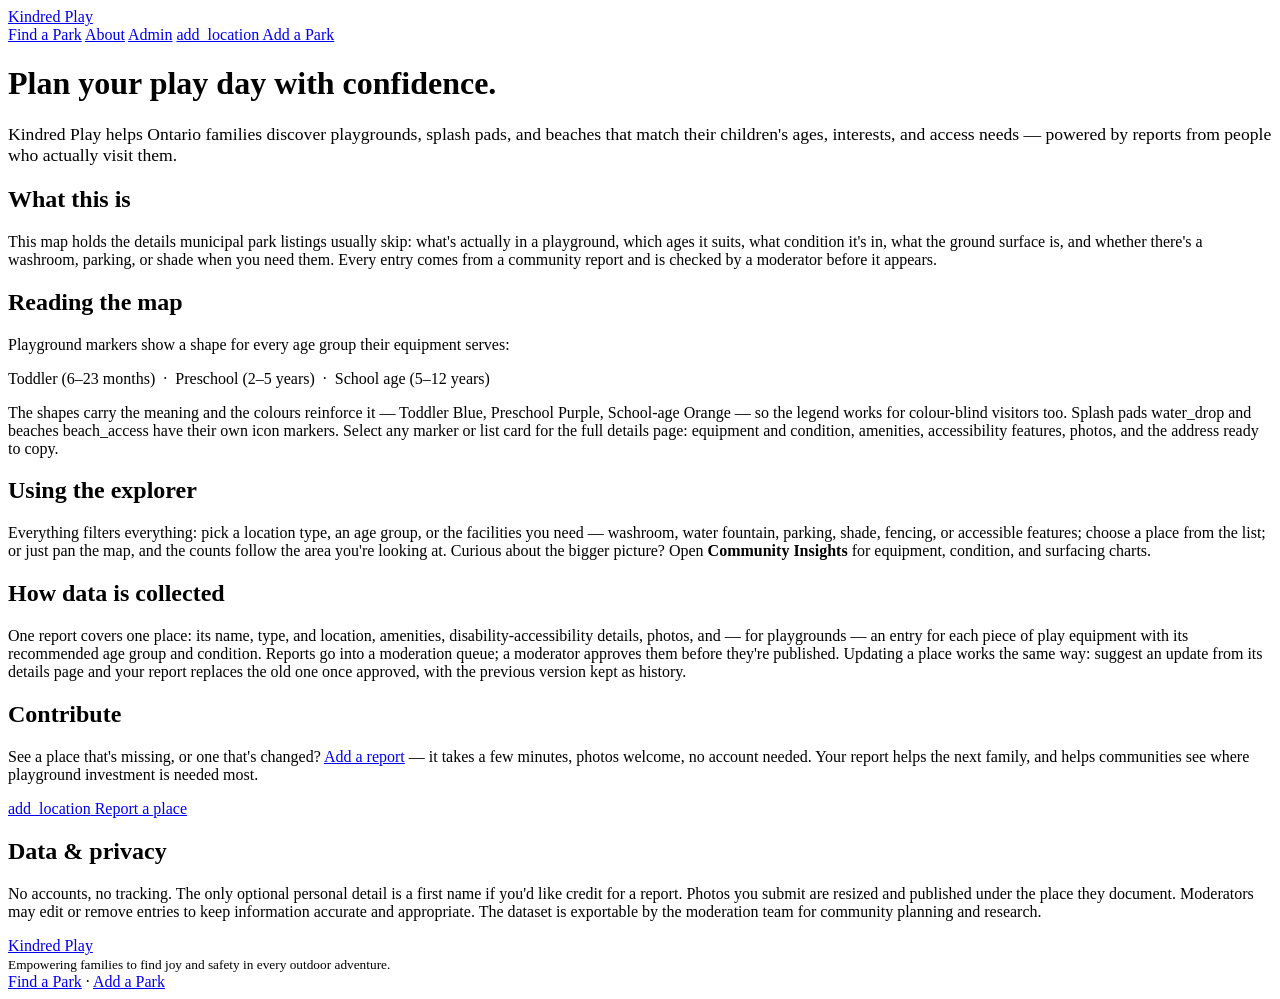
==== frontend/about.html @ 775310a0 "Commit project to github" ====
<!DOCTYPE html>
<html lang="en">
<head>
<meta charset="utf-8">
<meta name="viewport" content="width=device-width, initial-scale=1">
<title>About — Kindred Play</title>
<link rel="preconnect" href="https://fonts.googleapis.com">
<link href="https://fonts.googleapis.com/css2?family=Plus+Jakarta+Sans:wght@400;600;700;800&family=Be+Vietnam+Pro:wght@400;600;700&family=Material+Symbols+Outlined:opsz,wght,FILL,GRAD@20..48,400,0,0&display=swap" rel="stylesheet">
<link rel="stylesheet" href="/css/style.css">
</head>
<body>
<header class="site-header">
  <a class="brand" href="/">Kindred Play</a>
  <nav class="site-nav" aria-label="Main">
    <a href="/#explore">Find a Park</a>
    <a href="/about.html" aria-current="page">About</a>
    <a href="/admin.html">Admin</a>
    <a class="btn btn-primary btn-sm" href="/submit.html"><span class="ms" aria-hidden="true">add_location</span> Add a Park</a>
  </nav>
</header>

<main class="prose">
  <h1>Plan your play day with confidence.</h1>
  <p style="font-size:1.1rem;color:var(--ink-soft)">Kindred Play helps Ontario families discover playgrounds, splash pads, and beaches that match their children's ages, interests, and access needs — powered by reports from people who actually visit them.</p>

  <div class="card">
    <h2>What this is</h2>
    <p>This map holds the details municipal park listings usually skip: what's actually in a playground, which ages it suits, what condition it's in, what the ground surface is, and whether there's a washroom, parking, or shade when you need them. Every entry comes from a community report and is checked by a moderator before it appears.</p>
  </div>

  <div class="card">
    <h2>Reading the map</h2>
    <p>Playground markers show a shape for every age group their equipment serves:</p>
    <p>
      <span class="shape circle"></span> Toddler (6–23 months) &nbsp;·&nbsp;
      <span class="shape diamond"></span> Preschool (2–5 years) &nbsp;·&nbsp;
      <span class="shape triangle"></span> School age (5–12 years)
    </p>
    <p>The shapes carry the meaning and the colours reinforce it — Toddler Blue, Preschool Purple, School-age Orange — so the legend works for colour-blind visitors too. Splash pads <span class="ms" style="color:var(--forest)" aria-hidden="true">water_drop</span> and beaches <span class="ms" style="color:var(--forest)" aria-hidden="true">beach_access</span> have their own icon markers. Select any marker or list card for the full details page: equipment and condition, amenities, accessibility features, photos, and the address ready to copy.</p>
  </div>

  <div class="card">
    <h2>Using the explorer</h2>
    <p>Everything filters everything: pick a location type, an age group, or the facilities you need — washroom, water fountain, parking, shade, fencing, or accessible features; choose a place from the list; or just pan the map, and the counts follow the area you're looking at. Curious about the bigger picture? Open <b>Community Insights</b> for equipment, condition, and surfacing charts.</p>
  </div>

  <div class="card">
    <h2>How data is collected</h2>
    <p>One report covers one place: its name, type, and location, amenities, disability-accessibility details, photos, and — for playgrounds — an entry for each piece of play equipment with its recommended age group and condition. Reports go into a moderation queue; a moderator approves them before they're published. Updating a place works the same way: suggest an update from its details page and your report replaces the old one once approved, with the previous version kept as history.</p>
  </div>

  <div class="card">
    <h2>Contribute</h2>
    <p>See a place that's missing, or one that's changed? <a href="/submit.html">Add a report</a> — it takes a few minutes, photos welcome, no account needed. Your report helps the next family, and helps communities see where playground investment is needed most.</p>
    <p><a class="btn btn-primary" href="/submit.html"><span class="ms" aria-hidden="true">add_location</span> Report a place</a></p>
  </div>

  <div class="card">
    <h2>Data &amp; privacy</h2>
    <p>No accounts, no tracking. The only optional personal detail is a first name if you'd like credit for a report. Photos you submit are resized and published under the place they document. Moderators may edit or remove entries to keep information accurate and appropriate. The dataset is exportable by the moderation team for community planning and research.</p>
  </div>
</main>

<footer class="site-footer">
  <div><a class="brand" href="/">Kindred Play</a><br><small>Empowering families to find joy and safety in every outdoor adventure.</small></div>
  <div><a href="/#explore">Find a Park</a> · <a href="/submit.html">Add a Park</a></div>
</footer>
</body>
</html>
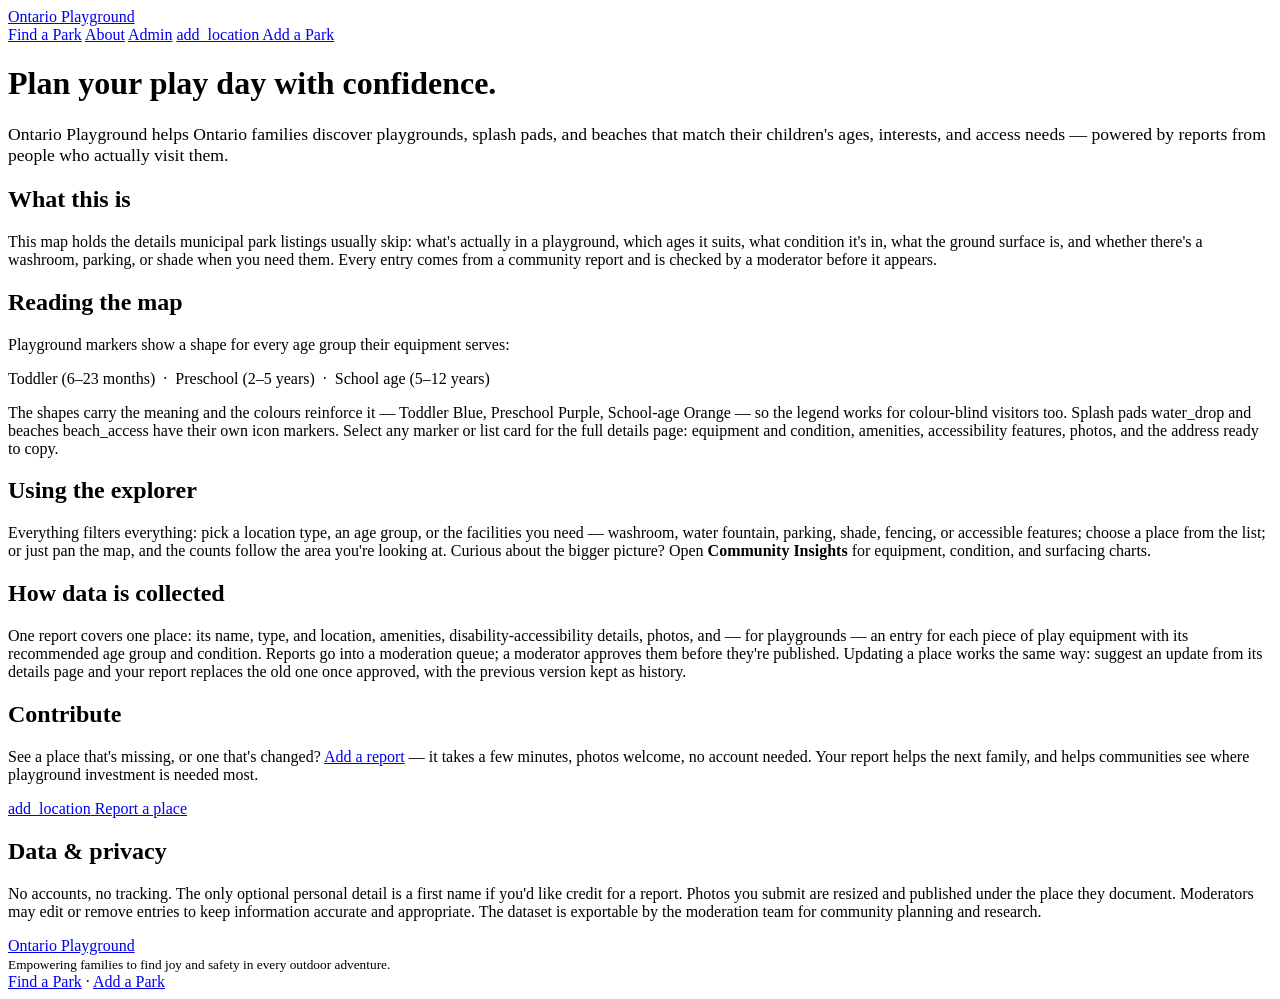
==== commit 9465b1b7: "name change" ====
--- a/frontend/about.html
+++ b/frontend/about.html
@@ -3,14 +3,14 @@
 <head>
 <meta charset="utf-8">
 <meta name="viewport" content="width=device-width, initial-scale=1">
-<title>About — Kindred Play</title>
+<title>About — Ontario Playground</title>
 <link rel="preconnect" href="https://fonts.googleapis.com">
 <link href="https://fonts.googleapis.com/css2?family=Plus+Jakarta+Sans:wght@400;600;700;800&family=Be+Vietnam+Pro:wght@400;600;700&family=Material+Symbols+Outlined:opsz,wght,FILL,GRAD@20..48,400,0,0&display=swap" rel="stylesheet">
 <link rel="stylesheet" href="/css/style.css">
 </head>
 <body>
 <header class="site-header">
-  <a class="brand" href="/">Kindred Play</a>
+  <a class="brand" href="/">Ontario Playground</a>
   <nav class="site-nav" aria-label="Main">
     <a href="/#explore">Find a Park</a>
     <a href="/about.html" aria-current="page">About</a>
@@ -21,7 +21,7 @@
 
 <main class="prose">
   <h1>Plan your play day with confidence.</h1>
-  <p style="font-size:1.1rem;color:var(--ink-soft)">Kindred Play helps Ontario families discover playgrounds, splash pads, and beaches that match their children's ages, interests, and access needs — powered by reports from people who actually visit them.</p>
+  <p style="font-size:1.1rem;color:var(--ink-soft)">Ontario Playground helps Ontario families discover playgrounds, splash pads, and beaches that match their children's ages, interests, and access needs — powered by reports from people who actually visit them.</p>
 
   <div class="card">
     <h2>What this is</h2>
@@ -62,7 +62,7 @@
 </main>
 
 <footer class="site-footer">
-  <div><a class="brand" href="/">Kindred Play</a><br><small>Empowering families to find joy and safety in every outdoor adventure.</small></div>
+  <div><a class="brand" href="/">Ontario Playground</a><br><small>Empowering families to find joy and safety in every outdoor adventure.</small></div>
   <div><a href="/#explore">Find a Park</a> · <a href="/submit.html">Add a Park</a></div>
 </footer>
 </body>
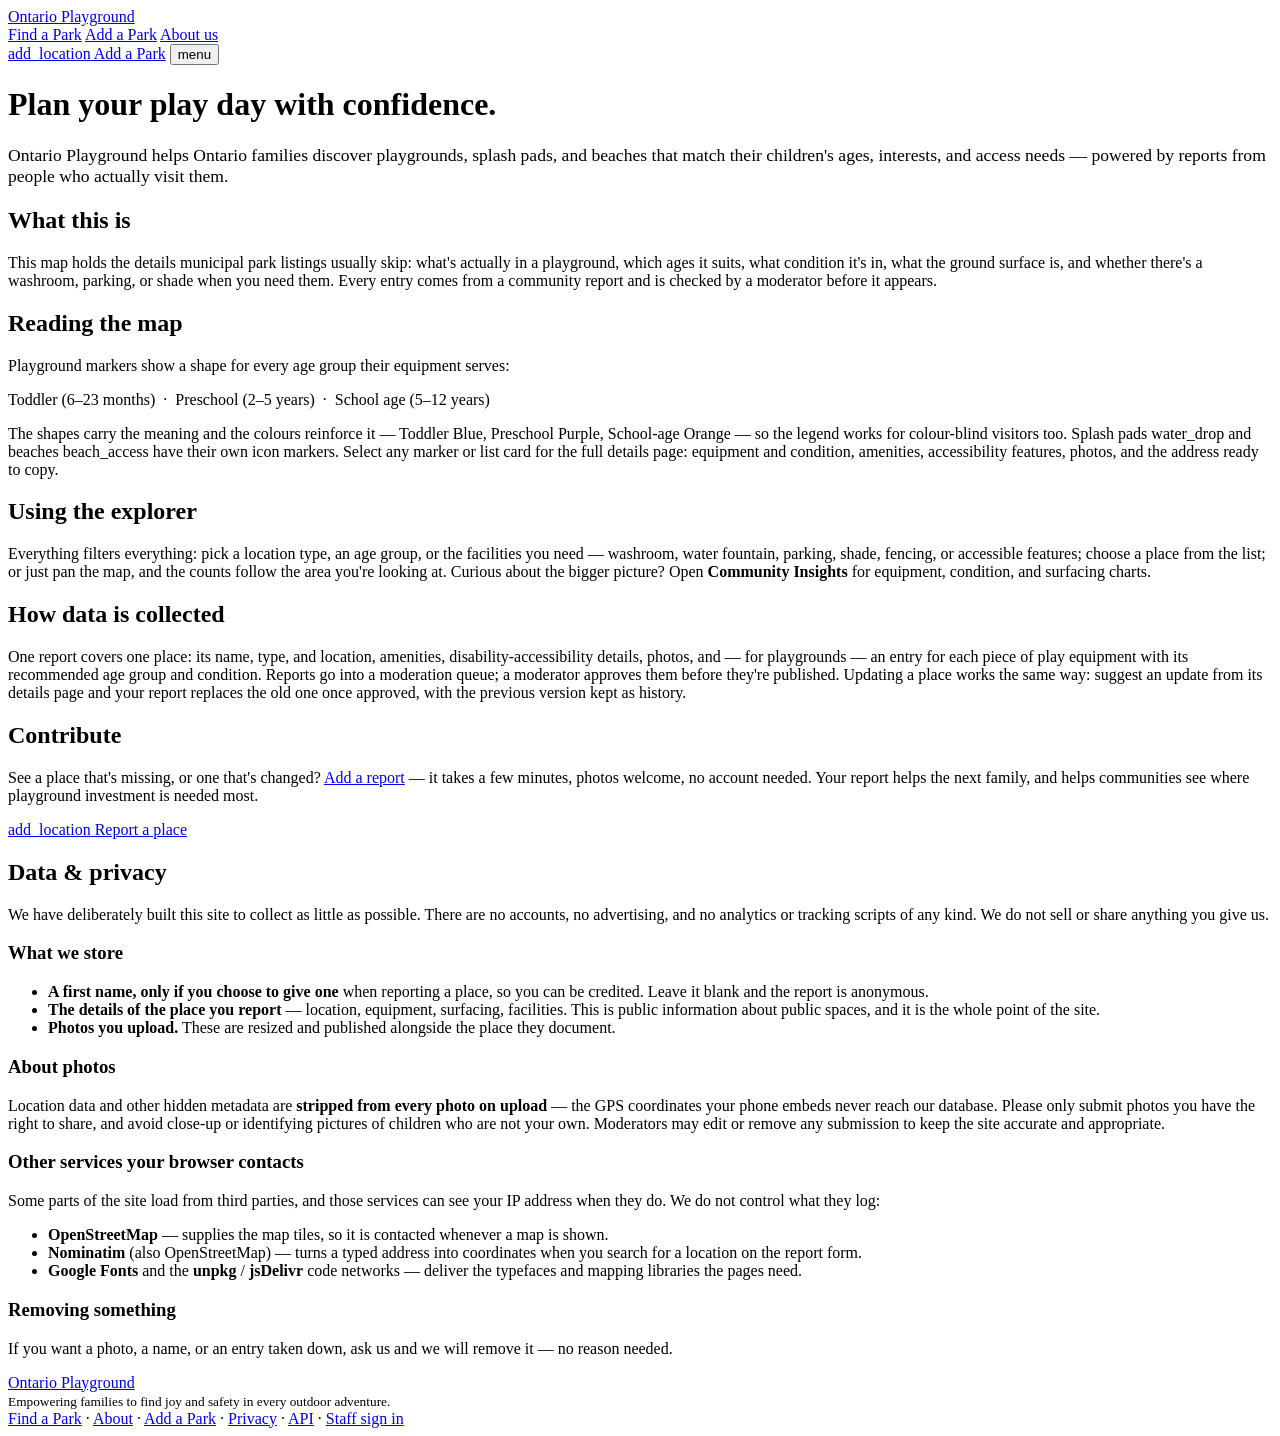
==== commit 5243a6c5: "new landing page design" ====
--- a/frontend/about.html
+++ b/frontend/about.html
@@ -9,15 +9,25 @@
 <link rel="stylesheet" href="/css/style.css">
 </head>
 <body>
-<header class="site-header">
-  <a class="brand" href="/">Ontario Playground</a>
-  <nav class="site-nav" aria-label="Main">
-    <a href="/#explore">Find a Park</a>
-    <a href="/about.html" aria-current="page">About</a>
-    <a href="/admin.html">Admin</a>
-    <a class="btn btn-primary btn-sm" href="/submit.html"><span class="ms" aria-hidden="true">add_location</span> Add a Park</a>
-  </nav>
-</header>
+<nav class="hp-nav" aria-label="Main">
+  <div class="hp-nav-inner">
+    <a class="hp-brand" href="/">Ontario Playground</a>
+    <div class="hp-nav-links" id="site-nav">
+      <a href="/explore.html">Find a Park</a>
+      <!-- Phone-only: the header's action pill is hidden under 640px, so without
+           these there is no route to the form or the about page on a phone. -->
+      <a class="hp-nav-only-mobile" href="/submit.html">Add a Park</a>
+      <a class="hp-nav-only-mobile" href="/about.html">About us</a>
+    </div>
+    <div class="hp-nav-actions">
+      <a class="hp-nav-cta" href="/submit.html"><span class="ms" aria-hidden="true">add_location</span> Add a Park</a>
+      <button class="hp-nav-toggle" id="nav-toggle" type="button" aria-expanded="false"
+              aria-controls="site-nav" aria-label="Menu">
+        <span class="ms" aria-hidden="true">menu</span>
+      </button>
+    </div>
+  </div>
+</nav>
 
 <main class="prose">
   <h1>Plan your play day with confidence.</h1>
@@ -56,14 +66,50 @@
   </div>
 
   <div class="card">
-    <h2>Data &amp; privacy</h2>
-    <p>No accounts, no tracking. The only optional personal detail is a first name if you'd like credit for a report. Photos you submit are resized and published under the place they document. Moderators may edit or remove entries to keep information accurate and appropriate. The dataset is exportable by the moderation team for community planning and research.</p>
+    <h2 id="privacy">Data &amp; privacy</h2>
+    <p>We have deliberately built this site to collect as little as possible. There are
+       no accounts, no advertising, and no analytics or tracking scripts of any kind.
+       We do not sell or share anything you give us.</p>
+
+    <h3>What we store</h3>
+    <ul>
+      <li><b>A first name, only if you choose to give one</b> when reporting a place, so you
+          can be credited. Leave it blank and the report is anonymous.</li>
+      <li><b>The details of the place you report</b> — location, equipment, surfacing,
+          facilities. This is public information about public spaces, and it is the whole
+          point of the site.</li>
+      <li><b>Photos you upload.</b> These are resized and published alongside the place they
+          document.</li>
+    </ul>
+
+    <h3>About photos</h3>
+    <p>Location data and other hidden metadata are <b>stripped from every photo on upload</b> —
+       the GPS coordinates your phone embeds never reach our database. Please only submit
+       photos you have the right to share, and avoid close-up or identifying pictures of
+       children who are not your own. Moderators may edit or remove any submission to keep
+       the site accurate and appropriate.</p>
+
+    <h3>Other services your browser contacts</h3>
+    <p>Some parts of the site load from third parties, and those services can see your IP
+       address when they do. We do not control what they log:</p>
+    <ul>
+      <li><b>OpenStreetMap</b> — supplies the map tiles, so it is contacted whenever a map is shown.</li>
+      <li><b>Nominatim</b> (also OpenStreetMap) — turns a typed address into coordinates when
+          you search for a location on the report form.</li>
+      <li><b>Google Fonts</b> and the <b>unpkg</b> / <b>jsDelivr</b> code networks — deliver the
+          typefaces and mapping libraries the pages need.</li>
+    </ul>
+
+    <h3>Removing something</h3>
+    <p>If you want a photo, a name, or an entry taken down, ask us and we will remove it —
+       no reason needed. <!-- TODO: add the real contact address here. --></p>
   </div>
 </main>
 
 <footer class="site-footer">
   <div><a class="brand" href="/">Ontario Playground</a><br><small>Empowering families to find joy and safety in every outdoor adventure.</small></div>
-  <div><a href="/#explore">Find a Park</a> · <a href="/submit.html">Add a Park</a></div>
+  <div class="footer-links"><a href="/explore.html">Find a Park</a> · <a href="/about.html">About</a> · <a href="/submit.html">Add a Park</a> · <a href="/about.html#privacy">Privacy</a> · <a href="/api/docs">API</a> · <a class="footer-admin" href="/admin.html">Staff sign in</a></div>
 </footer>
+<script src="/js/common.js"></script>
 </body>
 </html>
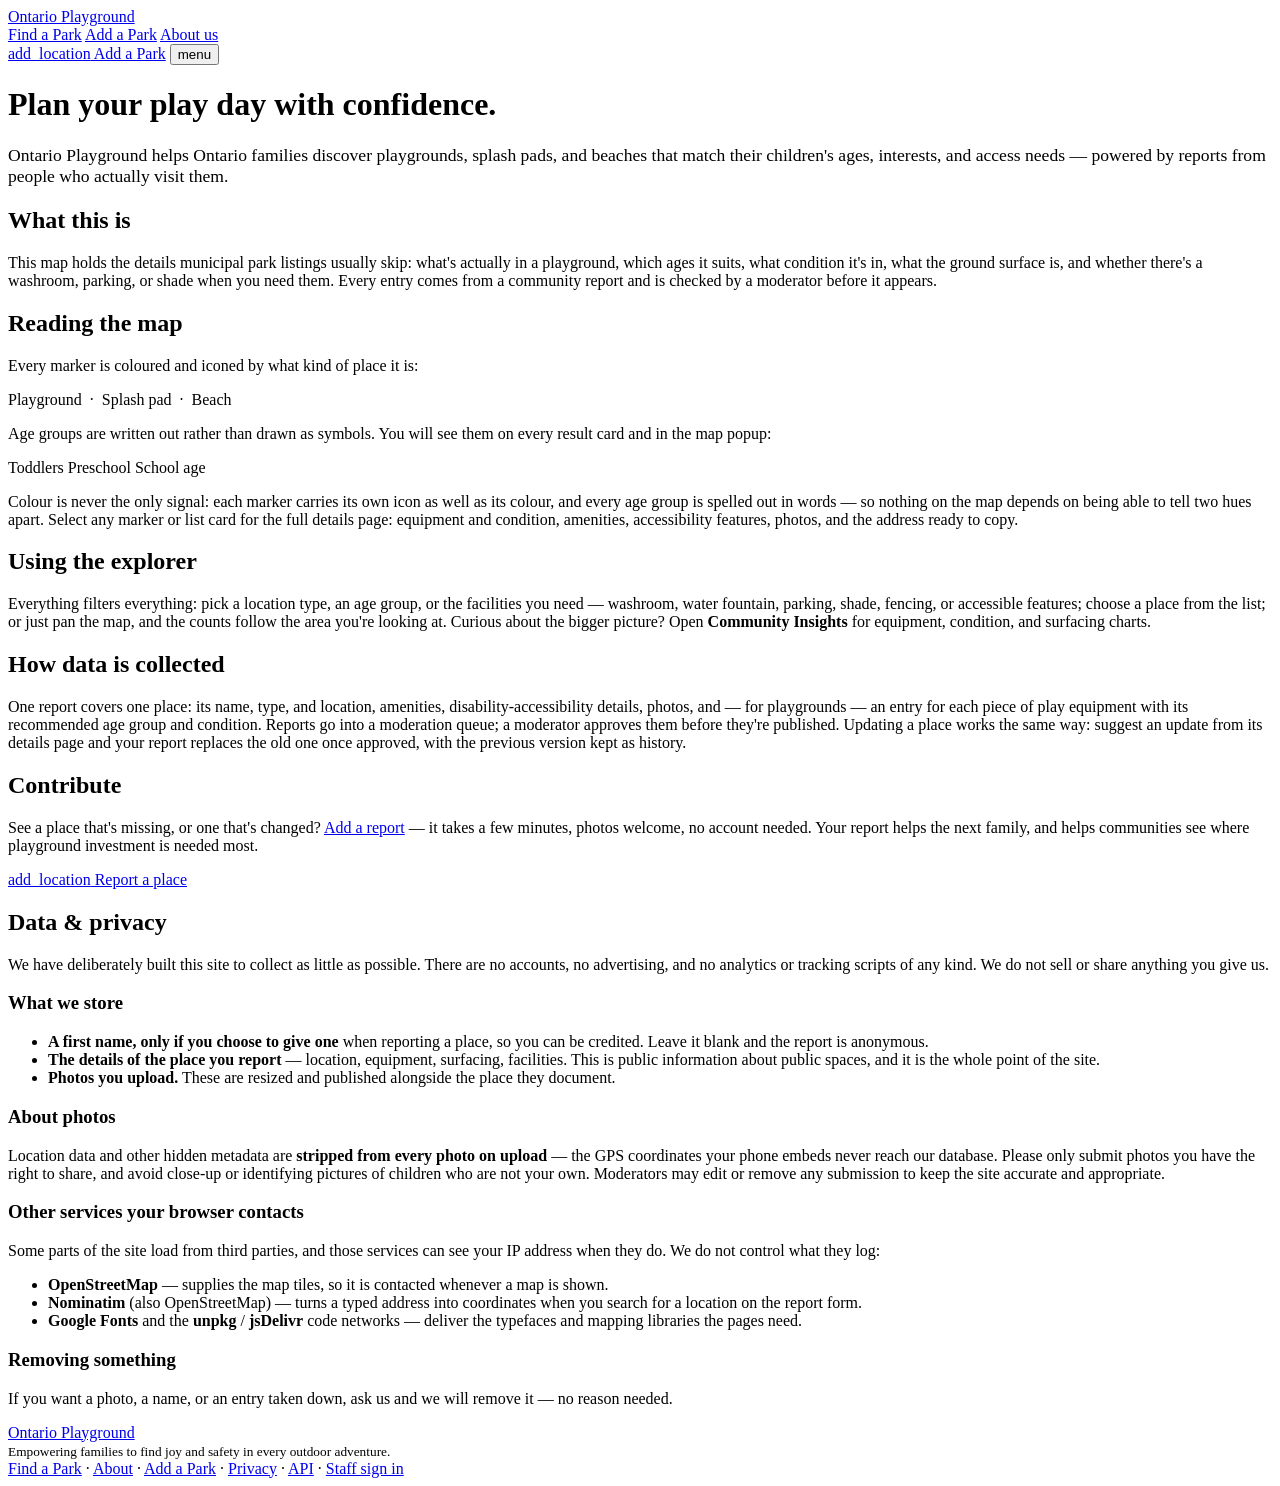
==== commit 8b85847e: "dashboard-updates" ====
--- a/frontend/about.html
+++ b/frontend/about.html
@@ -40,13 +40,19 @@
 
   <div class="card">
     <h2>Reading the map</h2>
-    <p>Playground markers show a shape for every age group their equipment serves:</p>
+    <p>Every marker is coloured and iconed by what kind of place it is:</p>
     <p>
-      <span class="shape circle"></span> Toddler (6–23 months) &nbsp;·&nbsp;
-      <span class="shape diamond"></span> Preschool (2–5 years) &nbsp;·&nbsp;
-      <span class="shape triangle"></span> School age (5–12 years)
+      <span class="lg-dot t-playground"></span> Playground &nbsp;·&nbsp;
+      <span class="lg-dot t-splash_pad"></span> Splash pad &nbsp;·&nbsp;
+      <span class="lg-dot t-beach"></span> Beach
     </p>
-    <p>The shapes carry the meaning and the colours reinforce it — Toddler Blue, Preschool Purple, School-age Orange — so the legend works for colour-blind visitors too. Splash pads <span class="ms" style="color:var(--forest)" aria-hidden="true">water_drop</span> and beaches <span class="ms" style="color:var(--forest)" aria-hidden="true">beach_access</span> have their own icon markers. Select any marker or list card for the full details page: equipment and condition, amenities, accessibility features, photos, and the address ready to copy.</p>
+    <p>Age groups are written out rather than drawn as symbols. You will see them on every result card and in the map popup:</p>
+    <p class="age-chips">
+      <span class="age-chip age-t">Toddlers</span>
+      <span class="age-chip age-p">Preschool</span>
+      <span class="age-chip age-s">School age</span>
+    </p>
+    <p>Colour is never the only signal: each marker carries its own icon as well as its colour, and every age group is spelled out in words — so nothing on the map depends on being able to tell two hues apart. Select any marker or list card for the full details page: equipment and condition, amenities, accessibility features, photos, and the address ready to copy.</p>
   </div>
 
   <div class="card">
